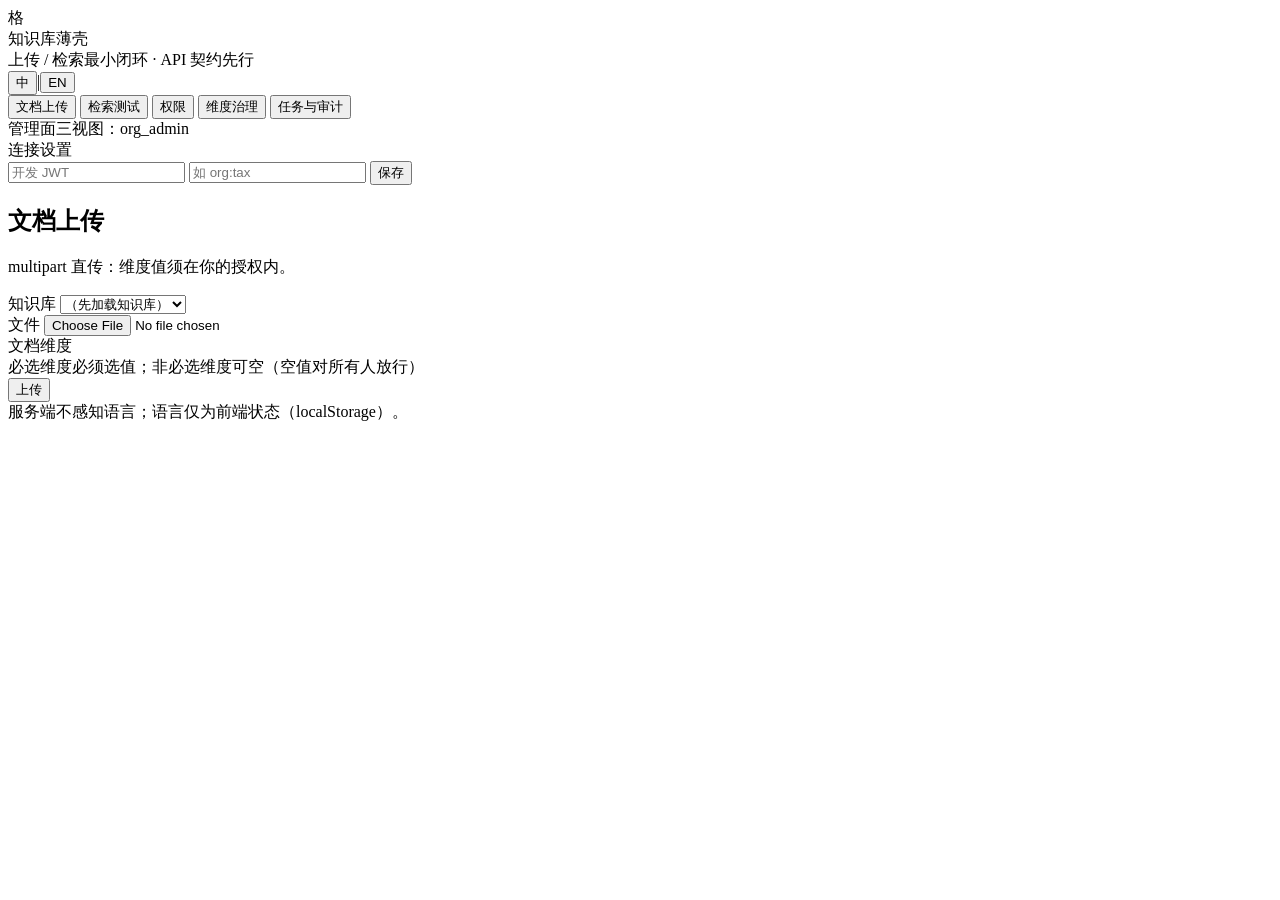
==== src/knowledge_lattice/web/index.html @ db520097 "[task-knowledge-lattice-m2-5] R1: A1 跨组织隔离矩阵全绿（TC-OPS-09 u_gl 35 端点全扫/T15 资源 id 404·400·403 按端点固定/TC" ====
<!doctype html>
<!-- 静态页壳（design §5.7 / 原型 v0.5 信息结构基准——上传/检索两视图最小闭环）。
     i18n：data-i18n + web/i18n.js 字典；默认中文、localStorage 持久化（FR-8）。 -->
<html lang="zh-CN">
<head>
  <meta charset="utf-8">
  <meta name="viewport" content="width=device-width, initial-scale=1">
  <title>知识库薄壳</title>
  <link rel="stylesheet" href="/static/style.css">
</head>
<body>
  <div class="shell">
    <header class="topbar">
      <div class="brand">
        <span class="brand-mark">格</span>
        <div>
          <div class="brand-name" data-i18n="app.title">知识库薄壳</div>
          <div class="brand-sub" data-i18n="app.subtitle">上传 / 检索最小闭环 · API 契约先行</div>
        </div>
      </div>
      <!-- 语言切换：中 | EN（TC-UI-01——切换即时生效、localStorage 持久化） -->
      <div class="lang-switch" id="langSwitch">
        <button type="button" data-lang="zh">中</button><span class="sep">|</span><button type="button" data-lang="en">EN</button>
      </div>
    </header>

    <div class="body">
      <nav class="rail">
        <button class="nav-item on" data-view="upload"><span data-i18n="nav.upload">文档上传</span></button>
        <button class="nav-item" data-view="search"><span data-i18n="nav.search">检索测试</span></button>
        <button class="nav-item" data-view="access"><span data-i18n="nav.access">权限</span></button>
        <button class="nav-item" data-view="dims"><span data-i18n="nav.dims">维度治理</span></button>
        <button class="nav-item" data-view="ops"><span data-i18n="nav.ops">任务与审计</span></button>
        <div class="rail-note" data-i18n="nav.hint">管理面三视图：org_admin</div>
        <div class="conn">
          <div class="conn-h" data-i18n="settings.title">连接设置</div>
          <input id="cfgToken" type="text" data-i18n-ph="settings.token.ph" placeholder="开发 JWT">
          <input id="cfgOrg" type="text" data-i18n-ph="settings.org.ph" placeholder="如 org:tax">
          <button class="btn" id="cfgSave" data-i18n="settings.save">保存</button>
        </div>
      </nav>

      <main class="main">
        <!-- ============ 上传视图 ============ -->
        <section class="view" id="view-upload">
          <header class="head">
            <h1 data-i18n="upload.title">文档上传</h1>
            <p class="lede" data-i18n="upload.lede">multipart 直传：维度值须在你的授权内。</p>
          </header>
          <div class="form">
            <div class="row">
              <label data-i18n="upload.dataset">知识库</label>
              <select id="upDataset"><option data-i18n="upload.dataset.none">（先加载知识库）</option></select>
            </div>
            <div class="row">
              <label data-i18n="upload.file">文件</label>
              <input id="upFile" type="file" accept=".docx,.xlsx,.pptx,.html,.htm,.pdf">
            </div>
            <div class="row">
              <label data-i18n="upload.dims">文档维度</label>
              <div id="upDims" class="chips"><span class="muted" data-i18n="upload.dims.hint">必选维度必须选值；非必选维度可空（空值对所有人放行）</span></div>
            </div>
            <div class="row actions">
              <button class="btn primary" id="upSubmit" data-i18n="upload.submit">上传</button>
              <span id="upMsg" class="msg"></span>
            </div>
          </div>
          <section class="status" id="upStatus" hidden>
            <h3 data-i18n="status.title">任务与文档状态</h3>
            <dl class="kv" id="upStatusKv"></dl>
            <button class="btn ghost" id="upRefresh" data-i18n="status.refresh">刷新</button>
          </section>
        </section>

        <!-- ============ 检索视图 ============ -->
        <section class="view" id="view-search" hidden>
          <header class="head">
            <h1 data-i18n="search.title">检索测试</h1>
            <p class="lede" data-i18n="search.lede">BM25 单路（M0a）。</p>
          </header>
          <div class="qbar">
            <input id="qInput" type="text" data-i18n-ph="search.q.ph" placeholder="问一个业务问题……">
            <button class="btn primary" id="qGo" data-i18n="search.go">检索</button>
          </div>
          <div class="qopts">
            <label><span data-i18n="search.dataset">知识库</span>
              <select id="qDataset"><option value="" data-i18n="search.all">全部可见</option></select>
            </label>
          </div>
          <div id="searchMsg" class="msg"></div>
          <div class="hits-wrap">
            <table class="ledger" id="hitsTable" hidden>
              <thead><tr>
                <th data-i18n="search.col.rank">#</th>
                <th data-i18n="search.col.chunk">chunk_id</th>
                <th data-i18n="search.col.doc">文档</th>
                <th data-i18n="search.col.page">页/sheet</th>
                <th data-i18n="search.col.score">score</th>
                <th data-i18n="search.col.dims">维度</th>
                <th data-i18n="search.col.source">来源</th>
              </tr></thead>
              <tbody id="hitsBody"></tbody>
            </table>
            <div id="hitsEmpty" class="empty" hidden>
              <h3 data-i18n="search.empty">没有可见结果</h3>
            </div>
          </div>
        </section>
        <!-- ============ 权限视图（m2-3——grants 管理 / CSV 导入导出 / expires_at） ============ -->
        <section class="view" id="view-access" hidden>
          <header class="head">
            <h1 data-i18n="access.title">权限</h1>
            <p class="lede" data-i18n="access.lede">授权 = 成员 × 维度取值；每格切换后「保存」= 一次全量替换（只动 local，sync 不动）。</p>
            <div class="head-act">
              <button class="btn ghost" id="grantsExport" data-i18n="access.export">导出 CSV</button>
            </div>
          </header>
          <div class="form">
            <div class="row">
              <label data-i18n="access.member">成员</label>
              <select id="gMember"><option data-i18n="access.member.none">（先加载授权）</option></select>
            </div>
            <div class="row">
              <label data-i18n="access.grants">授权格</label>
              <div id="gChips" class="chips"><span class="muted" data-i18n="access.grants.hint">local 授权可编辑；sync 授权只读</span></div>
            </div>
            <div class="row">
              <label data-i18n="access.expires">过期时间（新选行预填）</label>
              <input id="gExpires" type="text" data-i18n-ph="access.expires.ph" placeholder="如 2027-12-31 00:00:00（空=永久；仅预填新选行，各行可在行内输入框单独修改）">
            </div>
            <div class="row actions">
              <button class="btn primary" id="gSave" data-i18n="access.save">保存（全量替换）</button>
              <span id="gMsg" class="msg"></span>
            </div>
          </div>
          <section class="status">
            <h3 data-i18n="access.csv.title">CSV 批量导入</h3>
            <p class="tiny muted" data-i18n="access.csv.hint">username,dim_key,value,expires_at——无 org 列（org 以路径为准）；dry_run 先看差异。</p>
            <textarea id="csvText" rows="6" class="csv-box" placeholder="username,dim_key,value,expires_at"></textarea>
            <div class="row actions" style="margin-top:8px">
              <button class="btn" id="csvDryRun" data-i18n="access.csv.dryrun">差异预览</button>
              <button class="btn primary" id="csvApply" data-i18n="access.csv.apply">导入生效</button>
              <span id="csvMsg" class="msg"></span>
            </div>
            <pre id="csvDiff" class="diff-box" hidden></pre>
          </section>
        </section>

        <!-- ============ 维度治理视图（m2-3——停用 dry_run / 退役二次确认） ============ -->
        <section class="view" id="view-dims" hidden>
          <header class="head">
            <h1 data-i18n="dims.title">维度治理</h1>
            <p class="lede" data-i18n="dims.lede">取值停用=收紧（dry_run 先看影响面）；维度退役=唯一放宽路径（预估 + 二次确认 + 审计）。</p>
            <div class="head-act"><button class="btn ghost" id="dimsRefresh" data-i18n="dims.refresh">刷新</button></div>
          </header>
          <table class="ledger" id="dimsTable" hidden>
            <thead><tr>
              <th data-i18n="dims.col.dim">维度</th>
              <th data-i18n="dims.col.required">必选</th>
              <th data-i18n="dims.col.values">取值</th>
              <th></th>
            </tr></thead>
            <tbody id="dimsBody"></tbody>
          </table>
          <div id="dimsEmpty" class="empty" hidden><h3 data-i18n="dims.empty">没有 active 维度</h3></div>
          <div class="confirm" id="dimsConfirm" hidden>
            <b id="dimsConfirmTitle"></b>
            <p class="tiny muted" id="dimsConfirmBody"></p>
            <div class="cf-act">
              <button class="btn danger-btn sm" id="dimsConfirmOk" data-i18n="dims.confirm.ok">确认执行</button>
              <button class="btn ghost sm" id="dimsConfirmCancel" data-i18n="dims.confirm.cancel">取消</button>
            </div>
          </div>
        </section>

        <!-- ============ 任务与审计视图（m2-3——取消 / 重嵌入入口 / 覆盖率面板 / 审计分级） ============ -->
        <section class="view" id="view-ops" hidden>
          <header class="head">
            <h1 data-i18n="ops.title">任务与审计</h1>
            <p class="lede" data-i18n="ops.lede">任务取消、重索引 / 换模型重嵌入入口、嵌入覆盖率（只读）、审计分级查询。</p>
            <div class="head-act"><button class="btn ghost" id="opsRefresh" data-i18n="ops.refresh">刷新</button></div>
          </header>
          <section class="pane">
            <div class="lane-h"><h3 data-i18n="ops.cover.title">嵌入与覆盖率</h3>
              <span class="tiny muted" data-i18n="ops.cover.note">只读面板 · 改模型=走重嵌入流程</span></div>
            <dl class="kv" id="covKv"></dl>
            <div id="covBars"></div>
            <div class="row actions" style="margin-top:10px">
              <input id="reembedDoc" type="text" style="max-width:280px" data-i18n-ph="ops.reembed.doc.ph" placeholder="文档 doc_id">
              <input id="reembedModel" type="text" style="max-width:200px" data-i18n-ph="ops.reembed.model.ph" placeholder="新模型标签（空=仅重索引）">
              <button class="btn" id="reembedGo" data-i18n="ops.reembed.go">投递任务</button>
              <span id="reembedMsg" class="msg"></span>
            </div>
          </section>
          <table class="ledger" id="tasksTable" style="margin-top:18px" hidden>
            <thead><tr>
              <th data-i18n="ops.col.task">任务</th>
              <th data-i18n="ops.col.type">类型</th>
              <th data-i18n="ops.col.doc">文档</th>
              <th data-i18n="ops.col.status">状态</th>
              <th data-i18n="ops.col.error">备注</th>
              <th></th>
            </tr></thead>
            <tbody id="tasksBody"></tbody>
          </table>
          <section class="pane" style="margin-top:18px">
            <div class="lane-h"><h3 data-i18n="ops.audit.title">审计</h3>
              <span class="tiny muted" id="auditScope"></span></div>
            <table class="ledger" id="auditTable" hidden>
              <thead><tr>
                <th data-i18n="ops.audit.col.time">时间</th>
                <th data-i18n="ops.audit.col.actor">操作者</th>
                <th data-i18n="ops.audit.col.action">动作</th>
                <th data-i18n="ops.audit.col.detail">详情</th>
              </tr></thead>
              <tbody id="auditBody"></tbody>
            </table>
            <div id="auditEmpty" class="empty" hidden><h3 data-i18n="ops.audit.empty">暂无事件</h3></div>
          </section>
          <section class="pane" style="margin-top:18px">
            <div class="lane-h"><h3 data-i18n="ops.stats.title">运维</h3>
              <span class="tiny muted" data-i18n="ops.stats.note">maintenance 最近一次运行</span></div>
            <dl class="kv" id="statsKv"></dl>
          </section>
        </section>
      </main>
    </div>
    <footer class="foot" data-i18n="footer.note">服务端不感知语言；语言仅为前端状态（localStorage）。</footer>
  </div>
  <script src="/static/i18n.js"></script>
  <script src="/static/app.js"></script>
</body>
</html>
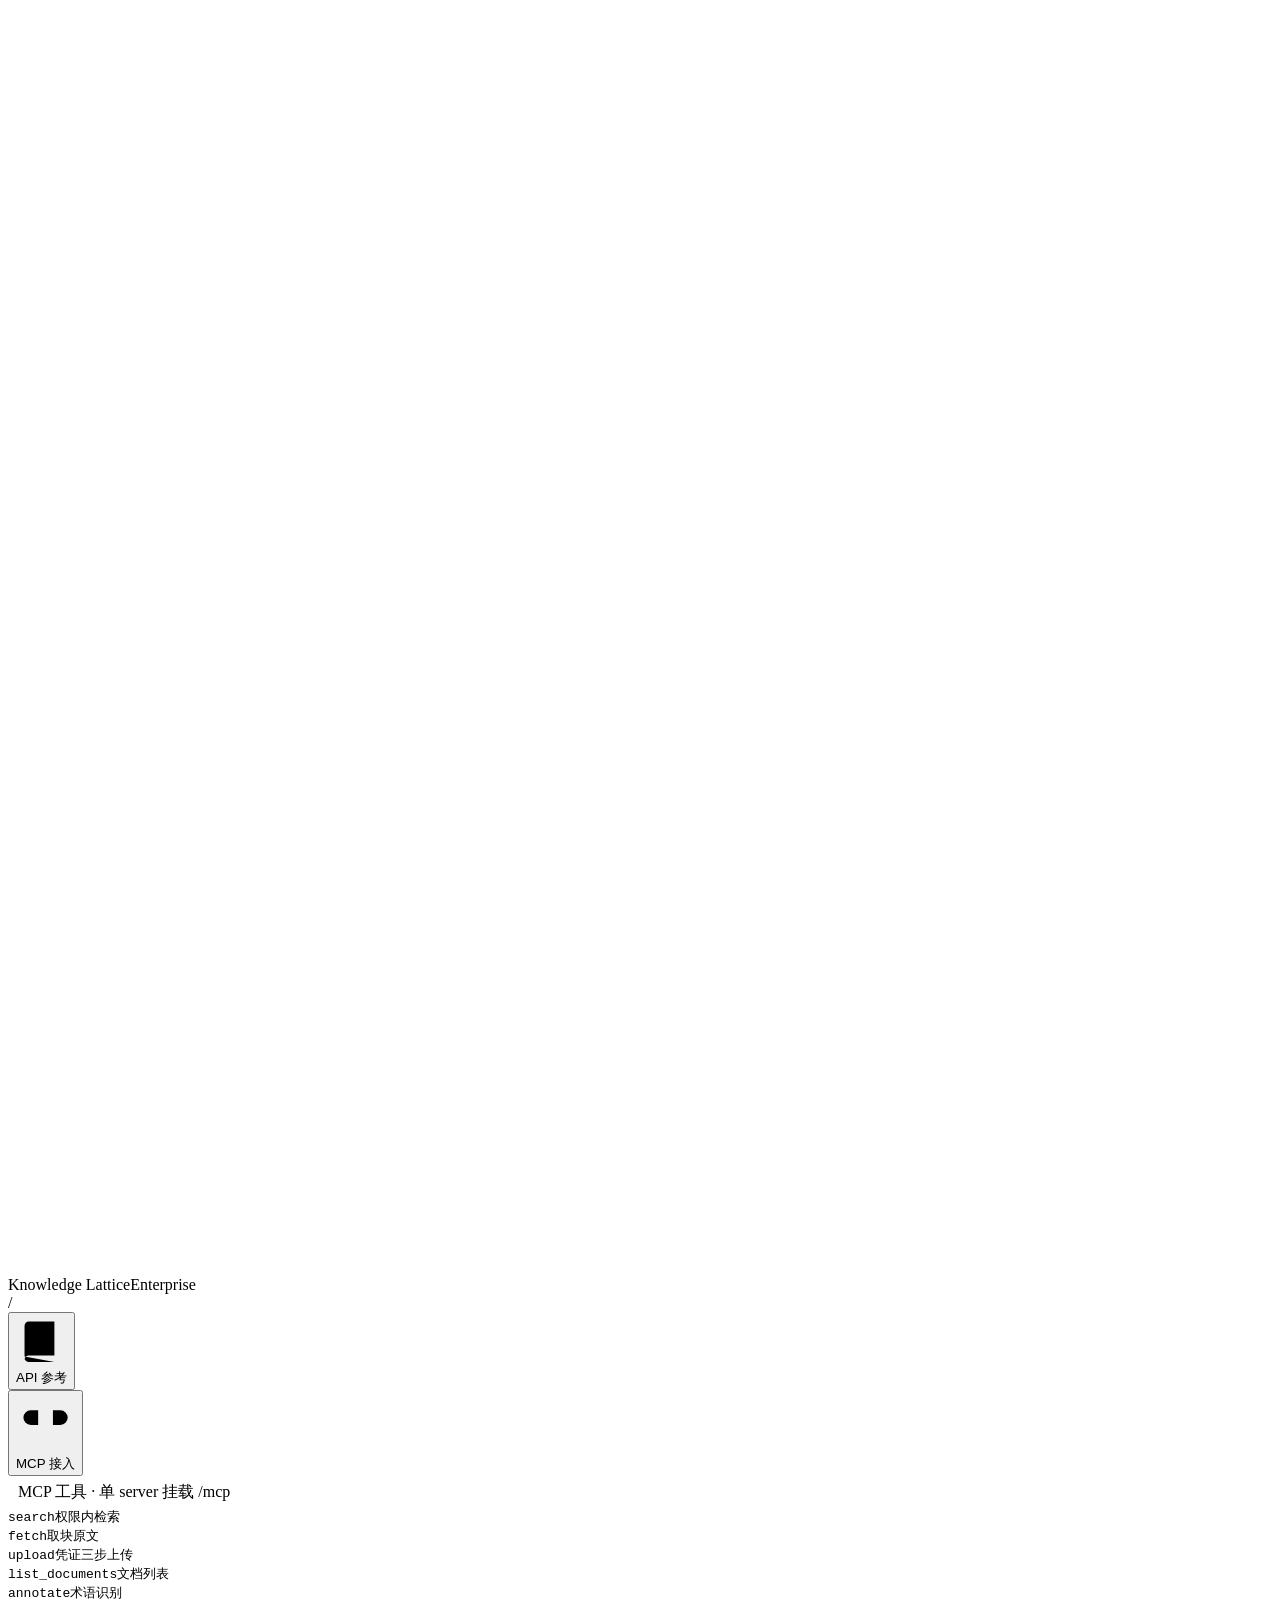
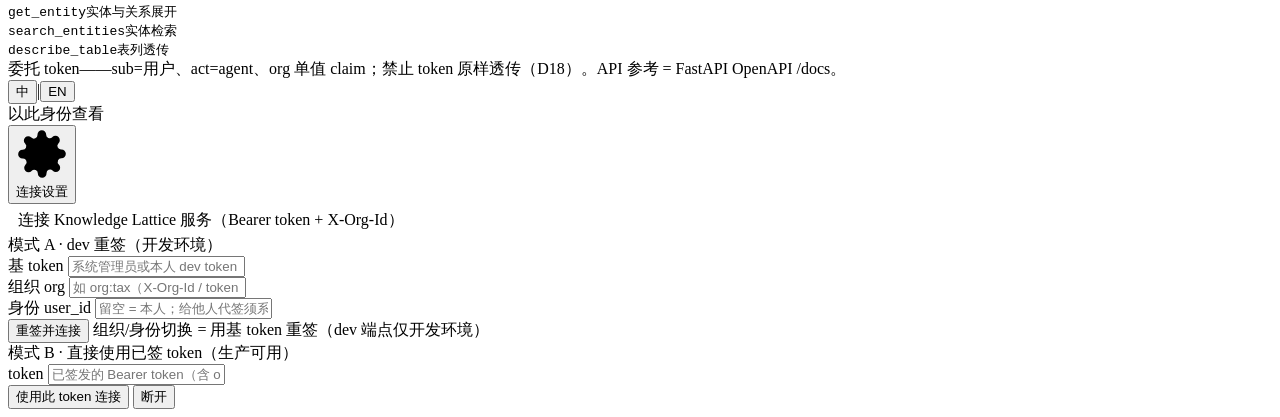
==== commit e71c849c: "[task-knowledge-lattice-ui-1] feat: web/ 薄壳→原型级重建（issue #20 ui-1 段）——style.css 原型 v0.6 设计系统整体迁入+应用框架" ====
--- a/src/knowledge_lattice/web/index.html
+++ b/src/knowledge_lattice/web/index.html
@@ -1,233 +1,99 @@
 <!doctype html>
-<!-- 静态页壳（design §5.7 / 原型 v0.5 信息结构基准——上传/检索两视图最小闭环）。
-     i18n：data-i18n + web/i18n.js 字典；默认中文、localStorage 持久化（FR-8）。 -->
+<!-- 静态页壳（ui-1 重建——视觉基准 prototype v0.6；无构建链，经典 <script> 按序引入）。
+     骨架：topbar（brand / 组织 picker / API 参考 / MCP 弹层 / 语言切换 / 连接设置）+
+     rail（nav 挂载点 + rail-foot）+ #main 挂载点 + #toasts。全部动态区由 JS 渲染。
+     i18n：data-i18n + i18n.js 字典；默认中文、localStorage 持久化（FR-8）。 -->
 <html lang="zh-CN">
 <head>
   <meta charset="utf-8">
   <meta name="viewport" content="width=device-width, initial-scale=1">
-  <title>知识库薄壳</title>
+  <link rel="icon" href="data:,"><!-- 无独立 favicon 资源——空 data URI 防控制台 404 噪音 -->
+  <title>Knowledge Lattice 控制台</title>
   <link rel="stylesheet" href="/static/style.css">
 </head>
 <body>
-  <div class="shell">
-    <header class="topbar">
-      <div class="brand">
-        <span class="brand-mark">格</span>
-        <div>
-          <div class="brand-name" data-i18n="app.title">知识库薄壳</div>
-          <div class="brand-sub" data-i18n="app.subtitle">上传 / 检索最小闭环 · API 契约先行</div>
+<div class="app">
+  <header class="topbar">
+    <div class="brand">
+      <div class="seal" aria-hidden="true"><svg viewBox="0 0 24 24" fill="none"><path d="M6 6h12M6 12h12M6 18h12M6 6v12M12 6v12M18 6v12" stroke="#fff" stroke-opacity=".45" stroke-width="1.6" stroke-linecap="round"/><circle cx="6" cy="6" r="2.2" fill="#fff"/><circle cx="18" cy="12" r="2.2" fill="#fff"/><circle cx="12" cy="18" r="2.2" fill="#fff"/><path d="M6 6 18 12 12 18" stroke="#fff" stroke-width="1.8" stroke-linecap="round" stroke-linejoin="round"/></svg></div>
+      <span class="brand-name">Knowledge Lattice</span><span class="brand-sub" data-i18n="app.subtitle">Enterprise</span>
+    </div>
+    <span class="tb-sep" aria-hidden="true">/</span>
+    <!-- 组织切换（app.js renderRail 渲染：GET /api/orgs 菜单） -->
+    <div class="picker" id="orgPicker"></div>
+    <div class="tb-spacer"></div>
+    <button class="tb-link" data-act="apiDocs" data-i18n-title="topbar.apiDocs" title="OpenAPI · /docs"><svg class="ic" viewBox="0 0 24 24"><path d="M4 19.5V5a2 2 0 0 1 2-2h12v16H6a2 2 0 0 0-2 2Zm0 0A2 2 0 0 0 6 22h12"/></svg><span data-i18n="topbar.apiDocs">API 参考</span></button>
+    <div class="picker" id="mcpPicker">
+      <button class="tb-link" data-act="mcpMenu" aria-haspopup="true"><svg class="ic" viewBox="0 0 24 24"><path d="M9 7H6a3 3 0 0 0 0 6h3m6-6h3a3 3 0 0 1 0 6h-3M8 10h8"/></svg><span data-i18n="topbar.mcp">MCP 接入</span></button>
+      <div class="menu" id="menu-mcp" style="left:auto;right:0;min-width:360px">
+        <div class="tiny muted" style="padding:6px 10px 4px;font-weight:500" data-i18n="mcp.title">MCP 工具 · 单 server 挂载 /mcp</div>
+        <div class="menu-item"><code>search</code><small data-i18n="mcp.search">权限内检索</small></div>
+        <div class="menu-item"><code>fetch</code><small data-i18n="mcp.fetch">取块原文</small></div>
+        <div class="menu-item"><code>upload</code><small data-i18n="mcp.upload">凭证三步上传</small></div>
+        <div class="menu-item"><code>list_documents</code><small data-i18n="mcp.list_documents">文档列表</small></div>
+        <div class="menu-item"><code>annotate</code><small data-i18n="mcp.annotate">术语识别</small></div>
+        <div class="menu-item"><code>get_entity</code><small data-i18n="mcp.get_entity">实体与关系展开</small></div>
+        <div class="menu-item"><code>search_entities</code><small data-i18n="mcp.search_entities">实体检索</small></div>
+        <div class="menu-item"><code>describe_table</code><small data-i18n="mcp.describe_table">表列透传</small></div>
+        <div class="menu-note" data-i18n="mcp.note">委托 token——sub=用户、act=agent、org 单值 claim；禁止 token 原样透传（D18）。API 参考 = FastAPI OpenAPI /docs。</div>
+      </div>
+    </div>
+    <span class="tb-div" aria-hidden="true"></span>
+    <!-- 语言切换：中 | EN（FR-8——切换即时生效、localStorage 持久化） -->
+    <div class="lang-switch" id="langSwitch">
+      <button type="button" data-lang="zh">中</button><span class="sep">|</span><button type="button" data-lang="en">EN</button>
+    </div>
+    <span class="tb-div" aria-hidden="true"></span>
+    <!-- 身份视角（app.js renderRail 渲染：export 用户名 ∪ 自己 + 手动输入） -->
+    <div class="tb-lens">
+      <span class="rail-label" data-i18n-title="topbar.lens.title" title="检索、可见性、上传可选取值都按此身份计算" data-i18n="topbar.lens">以此身份查看</span>
+      <div class="picker" id="lensPicker"></div>
+    </div>
+    <span class="tb-div" aria-hidden="true"></span>
+    <!-- 连接设置（齿轮）：baseToken 重签 / 直接粘贴已签 token 两模式 -->
+    <div class="picker" id="connPicker">
+      <button class="tb-link" data-act="connMenu" aria-haspopup="true" data-i18n-title="settings.title" title="连接设置"><svg class="ic" viewBox="0 0 24 24"><circle cx="12" cy="12" r="3"/><path d="M19.4 15a1.65 1.65 0 0 0 .33 1.82l.06.06a2 2 0 1 1-2.83 2.83l-.06-.06a1.65 1.65 0 0 0-1.82-.33 1.65 1.65 0 0 0-1 1.51V21a2 2 0 1 1-4 0v-.09a1.65 1.65 0 0 0-1-1.51 1.65 1.65 0 0 0-1.82.33l-.06.06a2 2 0 1 1-2.83-2.83l.06-.06a1.65 1.65 0 0 0 .33-1.82 1.65 1.65 0 0 0-1.51-1H3a2 2 0 1 1 0-4h.09a1.65 1.65 0 0 0 1.51-1 1.65 1.65 0 0 0-.33-1.82l-.06-.06a2 2 0 1 1 2.83-2.83l.06.06a1.65 1.65 0 0 0 1.82.33h0a1.65 1.65 0 0 0 1-1.51V3a2 2 0 1 1 4 0v.09a1.65 1.65 0 0 0 1 1.51h0a1.65 1.65 0 0 0 1.82-.33l.06-.06a2 2 0 1 1 2.83 2.83l-.06.06a1.65 1.65 0 0 0-.33 1.82v0a1.65 1.65 0 0 0 1.51 1H21a2 2 0 1 1 0 4h-.09a1.65 1.65 0 0 0-1.51 1Z"/></svg><span data-i18n="settings.title">连接设置</span></button>
+      <div class="menu" id="menu-conn" style="left:auto;right:0;min-width:400px">
+        <div class="tiny muted" style="padding:6px 10px 4px;font-weight:500" data-i18n="settings.lede">连接 Knowledge Lattice 服务（Bearer token + X-Org-Id）</div>
+        <div class="menu-form">
+          <div class="mf-sec" data-i18n="settings.mode.reissue">模式 A · dev 重签（开发环境）</div>
+          <div class="mf-row"><label for="connBaseToken" data-i18n="settings.baseToken">基 token</label>
+            <input class="inp" id="connBaseToken" type="text" autocomplete="off" data-i18n-ph="settings.baseToken.ph" placeholder="系统管理员或本人 dev token（POST /api/dev/token 签发）"></div>
+          <div class="mf-row"><label for="connOrg" data-i18n="settings.org">组织 org</label>
+            <input class="inp" id="connOrg" type="text" autocomplete="off" data-i18n-ph="settings.org.ph" placeholder="如 org:tax（X-Org-Id / token org claim）"></div>
+          <div class="mf-row"><label for="connLens" data-i18n="settings.lens">身份 user_id</label>
+            <input class="inp" id="connLens" type="text" autocomplete="off" data-i18n-ph="settings.lens.ph" placeholder="留空 = 本人；给他人代签须系统管理员基 token"></div>
+          <div class="mf-act">
+            <button class="btn sm" data-act="connReissue" data-i18n="settings.reissue">重签并连接</button>
+            <span class="tiny muted" data-i18n="settings.reissue.note">组织/身份切换 = 用基 token 重签（dev 端点仅开发环境）</span>
+          </div>
+          <div class="mf-sec" data-i18n="settings.mode.signed">模式 B · 直接使用已签 token（生产可用）</div>
+          <div class="mf-row"><label for="connToken" data-i18n="settings.token">token</label>
+            <input class="inp" id="connToken" type="text" autocomplete="off" data-i18n-ph="settings.token.ph" placeholder="已签发的 Bearer token（含 org claim 更佳）"></div>
+          <div class="mf-act">
+            <button class="btn sm" data-act="connUseSigned" data-i18n="settings.useSigned">使用此 token 连接</button>
+            <button class="btn ghost sm" data-act="connDisconnect" data-i18n="settings.disconnect">断开</button>
+          </div>
+          <div class="menu-note" id="connStatus" style="border-top:1px solid var(--rule);margin-top:6px"></div>
         </div>
       </div>
-      <!-- 语言切换：中 | EN（TC-UI-01——切换即时生效、localStorage 持久化） -->
-      <div class="lang-switch" id="langSwitch">
-        <button type="button" data-lang="zh">中</button><span class="sep">|</span><button type="button" data-lang="en">EN</button>
-      </div>
-    </header>
+    </div>
+  </header>
 
-    <div class="body">
-      <nav class="rail">
-        <button class="nav-item on" data-view="upload"><span data-i18n="nav.upload">文档上传</span></button>
-        <button class="nav-item" data-view="search"><span data-i18n="nav.search">检索测试</span></button>
-        <button class="nav-item" data-view="access"><span data-i18n="nav.access">权限</span></button>
-        <button class="nav-item" data-view="dims"><span data-i18n="nav.dims">维度治理</span></button>
-        <button class="nav-item" data-view="ops"><span data-i18n="nav.ops">任务与审计</span></button>
-        <div class="rail-note" data-i18n="nav.hint">管理面三视图：org_admin</div>
-        <div class="conn">
-          <div class="conn-h" data-i18n="settings.title">连接设置</div>
-          <input id="cfgToken" type="text" data-i18n-ph="settings.token.ph" placeholder="开发 JWT">
-          <input id="cfgOrg" type="text" data-i18n-ph="settings.org.ph" placeholder="如 org:tax">
-          <button class="btn" id="cfgSave" data-i18n="settings.save">保存</button>
-        </div>
-      </nav>
+  <aside class="rail" aria-label="导航">
+    <nav class="nav" id="nav"></nav>
+    <div class="rail-foot" id="railFoot"></div>
+  </aside>
+  <main id="main"></main>
+</div>
+<div class="toasts" id="toasts" aria-live="polite"></div>
 
-      <main class="main">
-        <!-- ============ 上传视图 ============ -->
-        <section class="view" id="view-upload">
-          <header class="head">
-            <h1 data-i18n="upload.title">文档上传</h1>
-            <p class="lede" data-i18n="upload.lede">multipart 直传：维度值须在你的授权内。</p>
-          </header>
-          <div class="form">
-            <div class="row">
-              <label data-i18n="upload.dataset">知识库</label>
-              <select id="upDataset"><option data-i18n="upload.dataset.none">（先加载知识库）</option></select>
-            </div>
-            <div class="row">
-              <label data-i18n="upload.file">文件</label>
-              <input id="upFile" type="file" accept=".docx,.xlsx,.pptx,.html,.htm,.pdf">
-            </div>
-            <div class="row">
-              <label data-i18n="upload.dims">文档维度</label>
-              <div id="upDims" class="chips"><span class="muted" data-i18n="upload.dims.hint">必选维度必须选值；非必选维度可空（空值对所有人放行）</span></div>
-            </div>
-            <div class="row actions">
-              <button class="btn primary" id="upSubmit" data-i18n="upload.submit">上传</button>
-              <span id="upMsg" class="msg"></span>
-            </div>
-          </div>
-          <section class="status" id="upStatus" hidden>
-            <h3 data-i18n="status.title">任务与文档状态</h3>
-            <dl class="kv" id="upStatusKv"></dl>
-            <button class="btn ghost" id="upRefresh" data-i18n="status.refresh">刷新</button>
-          </section>
-        </section>
-
-        <!-- ============ 检索视图 ============ -->
-        <section class="view" id="view-search" hidden>
-          <header class="head">
-            <h1 data-i18n="search.title">检索测试</h1>
-            <p class="lede" data-i18n="search.lede">BM25 单路（M0a）。</p>
-          </header>
-          <div class="qbar">
-            <input id="qInput" type="text" data-i18n-ph="search.q.ph" placeholder="问一个业务问题……">
-            <button class="btn primary" id="qGo" data-i18n="search.go">检索</button>
-          </div>
-          <div class="qopts">
-            <label><span data-i18n="search.dataset">知识库</span>
-              <select id="qDataset"><option value="" data-i18n="search.all">全部可见</option></select>
-            </label>
-          </div>
-          <div id="searchMsg" class="msg"></div>
-          <div class="hits-wrap">
-            <table class="ledger" id="hitsTable" hidden>
-              <thead><tr>
-                <th data-i18n="search.col.rank">#</th>
-                <th data-i18n="search.col.chunk">chunk_id</th>
-                <th data-i18n="search.col.doc">文档</th>
-                <th data-i18n="search.col.page">页/sheet</th>
-                <th data-i18n="search.col.score">score</th>
-                <th data-i18n="search.col.dims">维度</th>
-                <th data-i18n="search.col.source">来源</th>
-              </tr></thead>
-              <tbody id="hitsBody"></tbody>
-            </table>
-            <div id="hitsEmpty" class="empty" hidden>
-              <h3 data-i18n="search.empty">没有可见结果</h3>
-            </div>
-          </div>
-        </section>
-        <!-- ============ 权限视图（m2-3——grants 管理 / CSV 导入导出 / expires_at） ============ -->
-        <section class="view" id="view-access" hidden>
-          <header class="head">
-            <h1 data-i18n="access.title">权限</h1>
-            <p class="lede" data-i18n="access.lede">授权 = 成员 × 维度取值；每格切换后「保存」= 一次全量替换（只动 local，sync 不动）。</p>
-            <div class="head-act">
-              <button class="btn ghost" id="grantsExport" data-i18n="access.export">导出 CSV</button>
-            </div>
-          </header>
-          <div class="form">
-            <div class="row">
-              <label data-i18n="access.member">成员</label>
-              <select id="gMember"><option data-i18n="access.member.none">（先加载授权）</option></select>
-            </div>
-            <div class="row">
-              <label data-i18n="access.grants">授权格</label>
-              <div id="gChips" class="chips"><span class="muted" data-i18n="access.grants.hint">local 授权可编辑；sync 授权只读</span></div>
-            </div>
-            <div class="row">
-              <label data-i18n="access.expires">过期时间（新选行预填）</label>
-              <input id="gExpires" type="text" data-i18n-ph="access.expires.ph" placeholder="如 2027-12-31 00:00:00（空=永久；仅预填新选行，各行可在行内输入框单独修改）">
-            </div>
-            <div class="row actions">
-              <button class="btn primary" id="gSave" data-i18n="access.save">保存（全量替换）</button>
-              <span id="gMsg" class="msg"></span>
-            </div>
-          </div>
-          <section class="status">
-            <h3 data-i18n="access.csv.title">CSV 批量导入</h3>
-            <p class="tiny muted" data-i18n="access.csv.hint">username,dim_key,value,expires_at——无 org 列（org 以路径为准）；dry_run 先看差异。</p>
-            <textarea id="csvText" rows="6" class="csv-box" placeholder="username,dim_key,value,expires_at"></textarea>
-            <div class="row actions" style="margin-top:8px">
-              <button class="btn" id="csvDryRun" data-i18n="access.csv.dryrun">差异预览</button>
-              <button class="btn primary" id="csvApply" data-i18n="access.csv.apply">导入生效</button>
-              <span id="csvMsg" class="msg"></span>
-            </div>
-            <pre id="csvDiff" class="diff-box" hidden></pre>
-          </section>
-        </section>
-
-        <!-- ============ 维度治理视图（m2-3——停用 dry_run / 退役二次确认） ============ -->
-        <section class="view" id="view-dims" hidden>
-          <header class="head">
-            <h1 data-i18n="dims.title">维度治理</h1>
-            <p class="lede" data-i18n="dims.lede">取值停用=收紧（dry_run 先看影响面）；维度退役=唯一放宽路径（预估 + 二次确认 + 审计）。</p>
-            <div class="head-act"><button class="btn ghost" id="dimsRefresh" data-i18n="dims.refresh">刷新</button></div>
-          </header>
-          <table class="ledger" id="dimsTable" hidden>
-            <thead><tr>
-              <th data-i18n="dims.col.dim">维度</th>
-              <th data-i18n="dims.col.required">必选</th>
-              <th data-i18n="dims.col.values">取值</th>
-              <th></th>
-            </tr></thead>
-            <tbody id="dimsBody"></tbody>
-          </table>
-          <div id="dimsEmpty" class="empty" hidden><h3 data-i18n="dims.empty">没有 active 维度</h3></div>
-          <div class="confirm" id="dimsConfirm" hidden>
-            <b id="dimsConfirmTitle"></b>
-            <p class="tiny muted" id="dimsConfirmBody"></p>
-            <div class="cf-act">
-              <button class="btn danger-btn sm" id="dimsConfirmOk" data-i18n="dims.confirm.ok">确认执行</button>
-              <button class="btn ghost sm" id="dimsConfirmCancel" data-i18n="dims.confirm.cancel">取消</button>
-            </div>
-          </div>
-        </section>
-
-        <!-- ============ 任务与审计视图（m2-3——取消 / 重嵌入入口 / 覆盖率面板 / 审计分级） ============ -->
-        <section class="view" id="view-ops" hidden>
-          <header class="head">
-            <h1 data-i18n="ops.title">任务与审计</h1>
-            <p class="lede" data-i18n="ops.lede">任务取消、重索引 / 换模型重嵌入入口、嵌入覆盖率（只读）、审计分级查询。</p>
-            <div class="head-act"><button class="btn ghost" id="opsRefresh" data-i18n="ops.refresh">刷新</button></div>
-          </header>
-          <section class="pane">
-            <div class="lane-h"><h3 data-i18n="ops.cover.title">嵌入与覆盖率</h3>
-              <span class="tiny muted" data-i18n="ops.cover.note">只读面板 · 改模型=走重嵌入流程</span></div>
-            <dl class="kv" id="covKv"></dl>
-            <div id="covBars"></div>
-            <div class="row actions" style="margin-top:10px">
-              <input id="reembedDoc" type="text" style="max-width:280px" data-i18n-ph="ops.reembed.doc.ph" placeholder="文档 doc_id">
-              <input id="reembedModel" type="text" style="max-width:200px" data-i18n-ph="ops.reembed.model.ph" placeholder="新模型标签（空=仅重索引）">
-              <button class="btn" id="reembedGo" data-i18n="ops.reembed.go">投递任务</button>
-              <span id="reembedMsg" class="msg"></span>
-            </div>
-          </section>
-          <table class="ledger" id="tasksTable" style="margin-top:18px" hidden>
-            <thead><tr>
-              <th data-i18n="ops.col.task">任务</th>
-              <th data-i18n="ops.col.type">类型</th>
-              <th data-i18n="ops.col.doc">文档</th>
-              <th data-i18n="ops.col.status">状态</th>
-              <th data-i18n="ops.col.error">备注</th>
-              <th></th>
-            </tr></thead>
-            <tbody id="tasksBody"></tbody>
-          </table>
-          <section class="pane" style="margin-top:18px">
-            <div class="lane-h"><h3 data-i18n="ops.audit.title">审计</h3>
-              <span class="tiny muted" id="auditScope"></span></div>
-            <table class="ledger" id="auditTable" hidden>
-              <thead><tr>
-                <th data-i18n="ops.audit.col.time">时间</th>
-                <th data-i18n="ops.audit.col.actor">操作者</th>
-                <th data-i18n="ops.audit.col.action">动作</th>
-                <th data-i18n="ops.audit.col.detail">详情</th>
-              </tr></thead>
-              <tbody id="auditBody"></tbody>
-            </table>
-            <div id="auditEmpty" class="empty" hidden><h3 data-i18n="ops.audit.empty">暂无事件</h3></div>
-          </section>
-          <section class="pane" style="margin-top:18px">
-            <div class="lane-h"><h3 data-i18n="ops.stats.title">运维</h3>
-              <span class="tiny muted" data-i18n="ops.stats.note">maintenance 最近一次运行</span></div>
-            <dl class="kv" id="statsKv"></dl>
-          </section>
-        </section>
-      </main>
-    </div>
-    <footer class="foot" data-i18n="footer.note">服务端不感知语言；语言仅为前端状态（localStorage）。</footer>
-  </div>
-  <script src="/static/i18n.js"></script>
-  <script src="/static/app.js"></script>
+<script src="/static/i18n.js"></script>
+<script src="/static/api.js"></script>
+<script src="/static/app.js"></script>
+<script src="/static/views/docs.js"></script>
+<script src="/static/views/search.js"></script>
+<script src="/static/views/access.js"></script>
+<script src="/static/views/ops.js"></script>
 </body>
 </html>
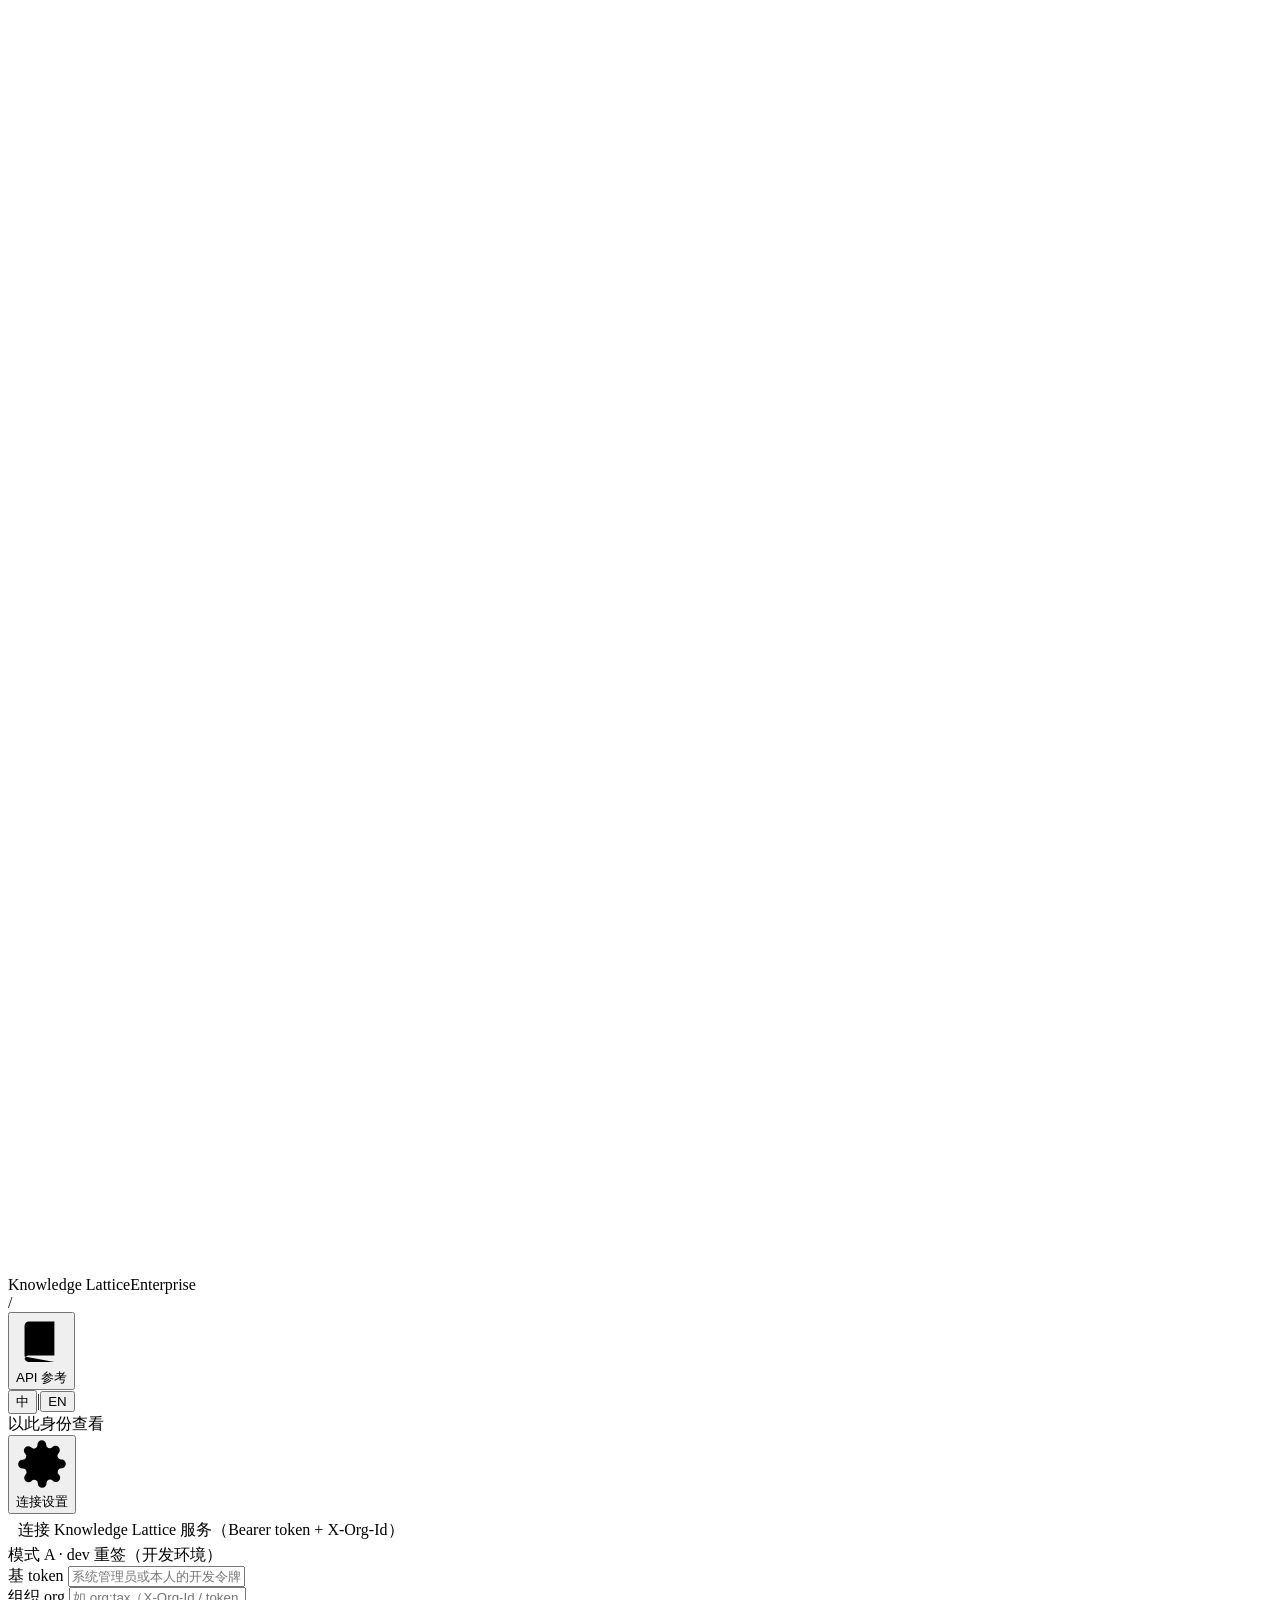
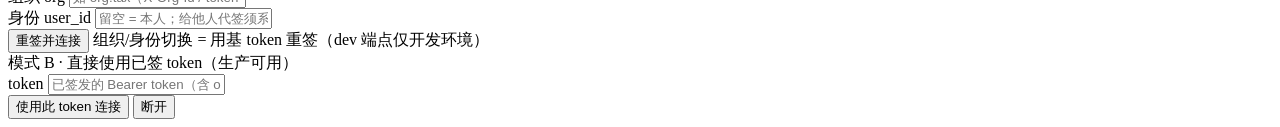
==== commit 5660b5bf: "feat(web): 用户走查批——MCP 接入页 + 文案卫生 + 成员身份显示与权限门控 2026-11-22 用户走查反馈整批修正（非决策变更，D 编号与冻结结论不动）。  新增 - 控制台「M" ====
--- a/src/knowledge_lattice/web/index.html
+++ b/src/knowledge_lattice/web/index.html
@@ -1,7 +1,10 @@
 <!doctype html>
 <!-- 静态页壳（ui-1 重建——视觉基准 prototype v0.6；无构建链，经典 <script> 按序引入）。
-     骨架：topbar（brand / 组织 picker / API 参考 / MCP 弹层 / 语言切换 / 连接设置）+
-     rail（nav 挂载点 + rail-foot）+ #main 挂载点 + #toasts。全部动态区由 JS 渲染。
+     骨架：topbar（brand / 组织 picker / API 参考 / 语言切换 / 连接设置 /
+     本地账号用户菜单）+ rail（nav 挂载点）+ #main 挂载点 + #toasts。
+     全部动态区由 JS 渲染；D25 local 认证三屏由 views/login.js 渲染到 #main，
+     用户/邀请管理页由 views/users.js 渲染（仅 local + sysadmin/org_admin 可见），
+     Agent 长期凭据管理页由 views/agent_keys.js 渲染（D26，local 专属同门）。
      i18n：data-i18n + i18n.js 字典；默认中文、localStorage 持久化（FR-8）。 -->
 <html lang="zh-CN">
 <head>
@@ -15,7 +18,7 @@
 <div class="app">
   <header class="topbar">
     <div class="brand">
-      <div class="seal" aria-hidden="true"><svg viewBox="0 0 24 24" fill="none"><path d="M6 6h12M6 12h12M6 18h12M6 6v12M12 6v12M18 6v12" stroke="#fff" stroke-opacity=".45" stroke-width="1.6" stroke-linecap="round"/><circle cx="6" cy="6" r="2.2" fill="#fff"/><circle cx="18" cy="12" r="2.2" fill="#fff"/><circle cx="12" cy="18" r="2.2" fill="#fff"/><path d="M6 6 18 12 12 18" stroke="#fff" stroke-width="1.8" stroke-linecap="round" stroke-linejoin="round"/></svg></div>
+      <div class="brand-seal" aria-hidden="true"><svg viewBox="0 0 24 24" fill="none"><path d="M6 6h12M6 12h12M6 18h12M6 6v12M12 6v12M18 6v12" stroke="#fff" stroke-opacity=".45" stroke-width="1.6" stroke-linecap="round"/><circle cx="6" cy="6" r="2.2" fill="#fff"/><circle cx="18" cy="12" r="2.2" fill="#fff"/><circle cx="12" cy="18" r="2.2" fill="#fff"/><path d="M6 6 18 12 12 18" stroke="#fff" stroke-width="1.8" stroke-linecap="round" stroke-linejoin="round"/></svg></div>
       <span class="brand-name">Knowledge Lattice</span><span class="brand-sub" data-i18n="app.subtitle">Enterprise</span>
     </div>
     <span class="tb-sep" aria-hidden="true">/</span>
@@ -23,21 +26,6 @@
     <div class="picker" id="orgPicker"></div>
     <div class="tb-spacer"></div>
     <button class="tb-link" data-act="apiDocs" data-i18n-title="topbar.apiDocs" title="OpenAPI · /docs"><svg class="ic" viewBox="0 0 24 24"><path d="M4 19.5V5a2 2 0 0 1 2-2h12v16H6a2 2 0 0 0-2 2Zm0 0A2 2 0 0 0 6 22h12"/></svg><span data-i18n="topbar.apiDocs">API 参考</span></button>
-    <div class="picker" id="mcpPicker">
-      <button class="tb-link" data-act="mcpMenu" aria-haspopup="true"><svg class="ic" viewBox="0 0 24 24"><path d="M9 7H6a3 3 0 0 0 0 6h3m6-6h3a3 3 0 0 1 0 6h-3M8 10h8"/></svg><span data-i18n="topbar.mcp">MCP 接入</span></button>
-      <div class="menu" id="menu-mcp" style="left:auto;right:0;min-width:360px">
-        <div class="tiny muted" style="padding:6px 10px 4px;font-weight:500" data-i18n="mcp.title">MCP 工具 · 单 server 挂载 /mcp</div>
-        <div class="menu-item"><code>search</code><small data-i18n="mcp.search">权限内检索</small></div>
-        <div class="menu-item"><code>fetch</code><small data-i18n="mcp.fetch">取块原文</small></div>
-        <div class="menu-item"><code>upload</code><small data-i18n="mcp.upload">凭证三步上传</small></div>
-        <div class="menu-item"><code>list_documents</code><small data-i18n="mcp.list_documents">文档列表</small></div>
-        <div class="menu-item"><code>annotate</code><small data-i18n="mcp.annotate">术语识别</small></div>
-        <div class="menu-item"><code>get_entity</code><small data-i18n="mcp.get_entity">实体与关系展开</small></div>
-        <div class="menu-item"><code>search_entities</code><small data-i18n="mcp.search_entities">实体检索</small></div>
-        <div class="menu-item"><code>describe_table</code><small data-i18n="mcp.describe_table">表列透传</small></div>
-        <div class="menu-note" data-i18n="mcp.note">委托 token——sub=用户、act=agent、org 单值 claim；禁止 token 原样透传（D18）。API 参考 = FastAPI OpenAPI /docs。</div>
-      </div>
-    </div>
     <span class="tb-div" aria-hidden="true"></span>
     <!-- 语言切换：中 | EN（FR-8——切换即时生效、localStorage 持久化） -->
     <div class="lang-switch" id="langSwitch">
@@ -58,7 +46,7 @@
         <div class="menu-form">
           <div class="mf-sec" data-i18n="settings.mode.reissue">模式 A · dev 重签（开发环境）</div>
           <div class="mf-row"><label for="connBaseToken" data-i18n="settings.baseToken">基 token</label>
-            <input class="inp" id="connBaseToken" type="text" autocomplete="off" data-i18n-ph="settings.baseToken.ph" placeholder="系统管理员或本人 dev token（POST /api/dev/token 签发）"></div>
+            <input class="inp" id="connBaseToken" type="text" autocomplete="off" data-i18n-ph="settings.baseToken.ph" placeholder="系统管理员或本人的开发令牌"></div>
           <div class="mf-row"><label for="connOrg" data-i18n="settings.org">组织 org</label>
             <input class="inp" id="connOrg" type="text" autocomplete="off" data-i18n-ph="settings.org.ph" placeholder="如 org:tax（X-Org-Id / token org claim）"></div>
           <div class="mf-row"><label for="connLens" data-i18n="settings.lens">身份 user_id</label>
@@ -78,11 +66,12 @@
         </div>
       </div>
     </div>
+    <!-- 本地账号用户菜单（D25 local——app.js renderUserMenu 渲染；sso 形态恒隐藏） -->
+    <div class="picker" id="userPicker" style="display:none"></div>
   </header>
 
-  <aside class="rail" aria-label="导航">
+  <aside class="rail" aria-label="导航" data-i18n-aria="rail.aria">
     <nav class="nav" id="nav"></nav>
-    <div class="rail-foot" id="railFoot"></div>
   </aside>
   <main id="main"></main>
 </div>
@@ -91,9 +80,15 @@
 <script src="/static/i18n.js"></script>
 <script src="/static/api.js"></script>
 <script src="/static/app.js"></script>
+<script src="/static/views/login.js"></script>
+<script src="/static/views/users.js"></script>
+<script src="/static/views/agent_keys.js"></script>
+<script src="/static/views/mcp.js"></script>
 <script src="/static/views/docs.js"></script>
 <script src="/static/views/search.js"></script>
 <script src="/static/views/access.js"></script>
 <script src="/static/views/ops.js"></script>
+<script src="/static/views/semantic.js"></script>
+<script src="/static/views/orgs.js"></script>
 </body>
 </html>
